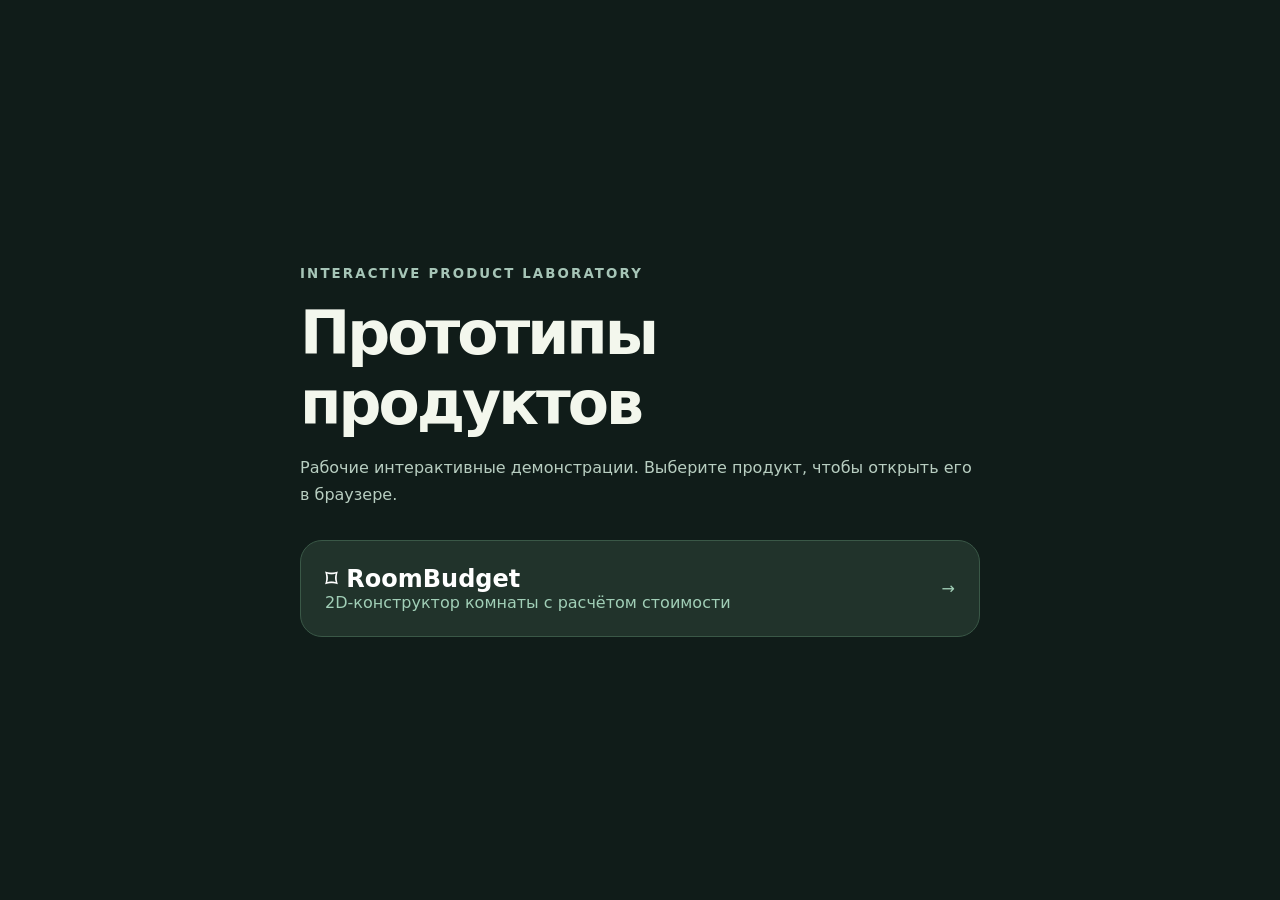
==== index.html @ a277d760 "Initialize prototypes site landing page" ====
<!doctype html>
<html lang="ru">
<head>
<meta charset="UTF-8"><meta name="viewport" content="width=device-width, initial-scale=1">
<title>Product Prototypes</title>
<style>body{font-family:system-ui,-apple-system,sans-serif;background:#101c19;color:#f3f7ed;min-height:100vh;display:grid;place-items:center;margin:0;padding:24px;box-sizing:border-box}main{max-width:680px;width:100%}small{color:#a6c5b7;letter-spacing:.16em;text-transform:uppercase;font-weight:800}h1{font-size:clamp(32px,6vw,60px);letter-spacing:-.05em;margin:16px 0}p{line-height:1.7;color:#b8cec1}.card{display:flex;align-items:center;justify-content:space-between;gap:20px;background:#21332b;border:1px solid #3a5847;border-radius:22px;padding:24px;text-decoration:none;color:#fff;margin-top:32px}.card strong{display:block;font-size:24px}.card span{color:#a1cfb7}.card:hover{background:#2b4438}</style>
</head>
<body><main><small>Interactive product laboratory</small><h1>Прототипы продуктов</h1><p>Рабочие интерактивные демонстрации. Выберите продукт, чтобы открыть его в браузере.</p><a class="card" href="./roombudget/"><div><strong>⌑ RoomBudget</strong><span>2D-конструктор комнаты с расчётом стоимости</span></div><span aria-hidden="true">→</span></a></main></body></html>
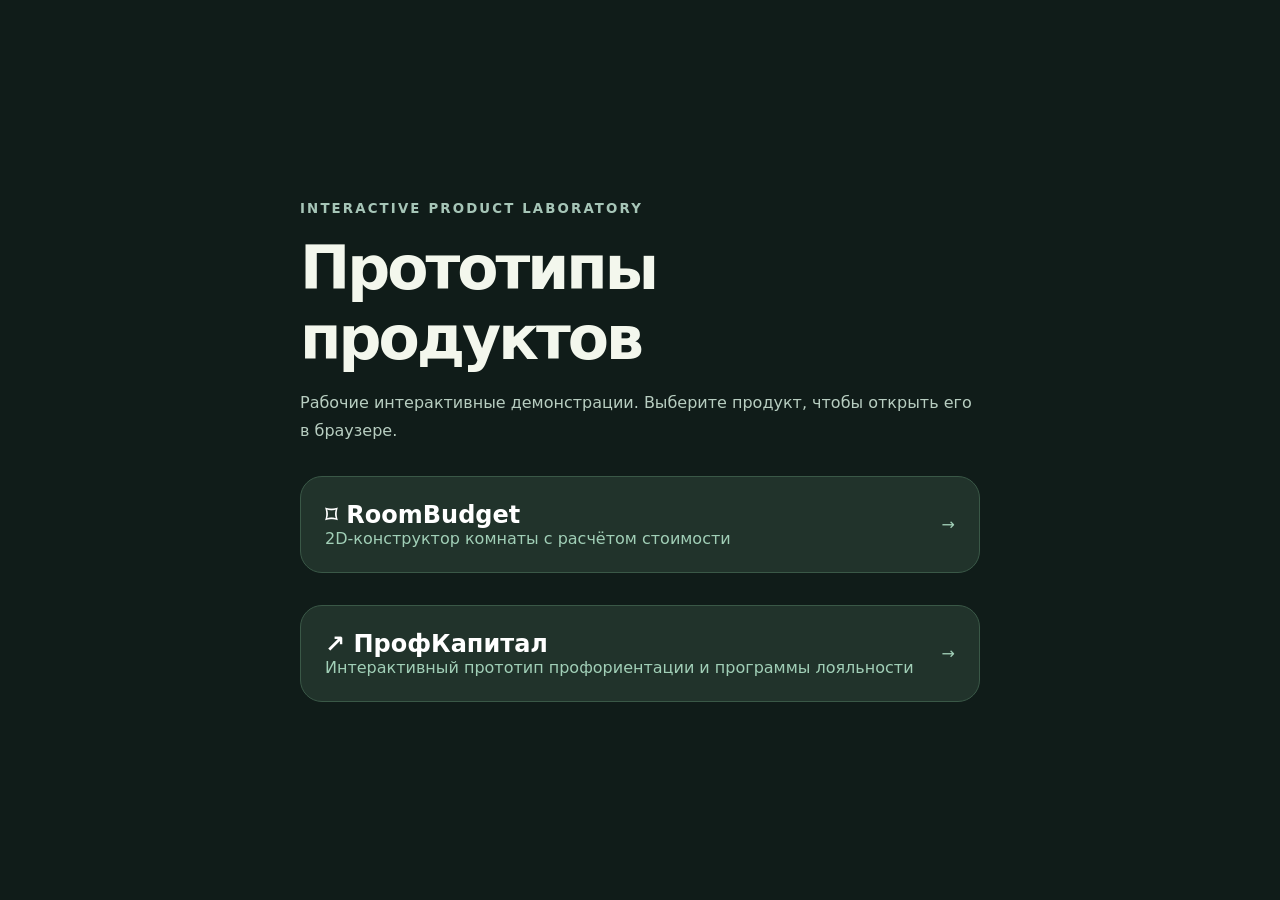
==== commit aa136e08: "Add ProCapital prototype to prototype index" ====
--- a/index.html
+++ b/index.html
@@ -5,4 +5,4 @@
 <title>Product Prototypes</title>
 <style>body{font-family:system-ui,-apple-system,sans-serif;background:#101c19;color:#f3f7ed;min-height:100vh;display:grid;place-items:center;margin:0;padding:24px;box-sizing:border-box}main{max-width:680px;width:100%}small{color:#a6c5b7;letter-spacing:.16em;text-transform:uppercase;font-weight:800}h1{font-size:clamp(32px,6vw,60px);letter-spacing:-.05em;margin:16px 0}p{line-height:1.7;color:#b8cec1}.card{display:flex;align-items:center;justify-content:space-between;gap:20px;background:#21332b;border:1px solid #3a5847;border-radius:22px;padding:24px;text-decoration:none;color:#fff;margin-top:32px}.card strong{display:block;font-size:24px}.card span{color:#a1cfb7}.card:hover{background:#2b4438}</style>
 </head>
-<body><main><small>Interactive product laboratory</small><h1>Прототипы продуктов</h1><p>Рабочие интерактивные демонстрации. Выберите продукт, чтобы открыть его в браузере.</p><a class="card" href="./roombudget/"><div><strong>⌑ RoomBudget</strong><span>2D-конструктор комнаты с расчётом стоимости</span></div><span aria-hidden="true">→</span></a></main></body></html>+<body><main><small>Interactive product laboratory</small><h1>Прототипы продуктов</h1><p>Рабочие интерактивные демонстрации. Выберите продукт, чтобы открыть его в браузере.</p><a class="card" href="./roombudget/"><div><strong>⌑ RoomBudget</strong><span>2D-конструктор комнаты с расчётом стоимости</span></div><span aria-hidden="true">→</span></a><a class="card" href="./future/"><div><strong>↗ ПрофКапитал</strong><span>Интерактивный прототип профориентации и программы лояльности</span></div><span aria-hidden="true">→</span></a></main></body></html>
